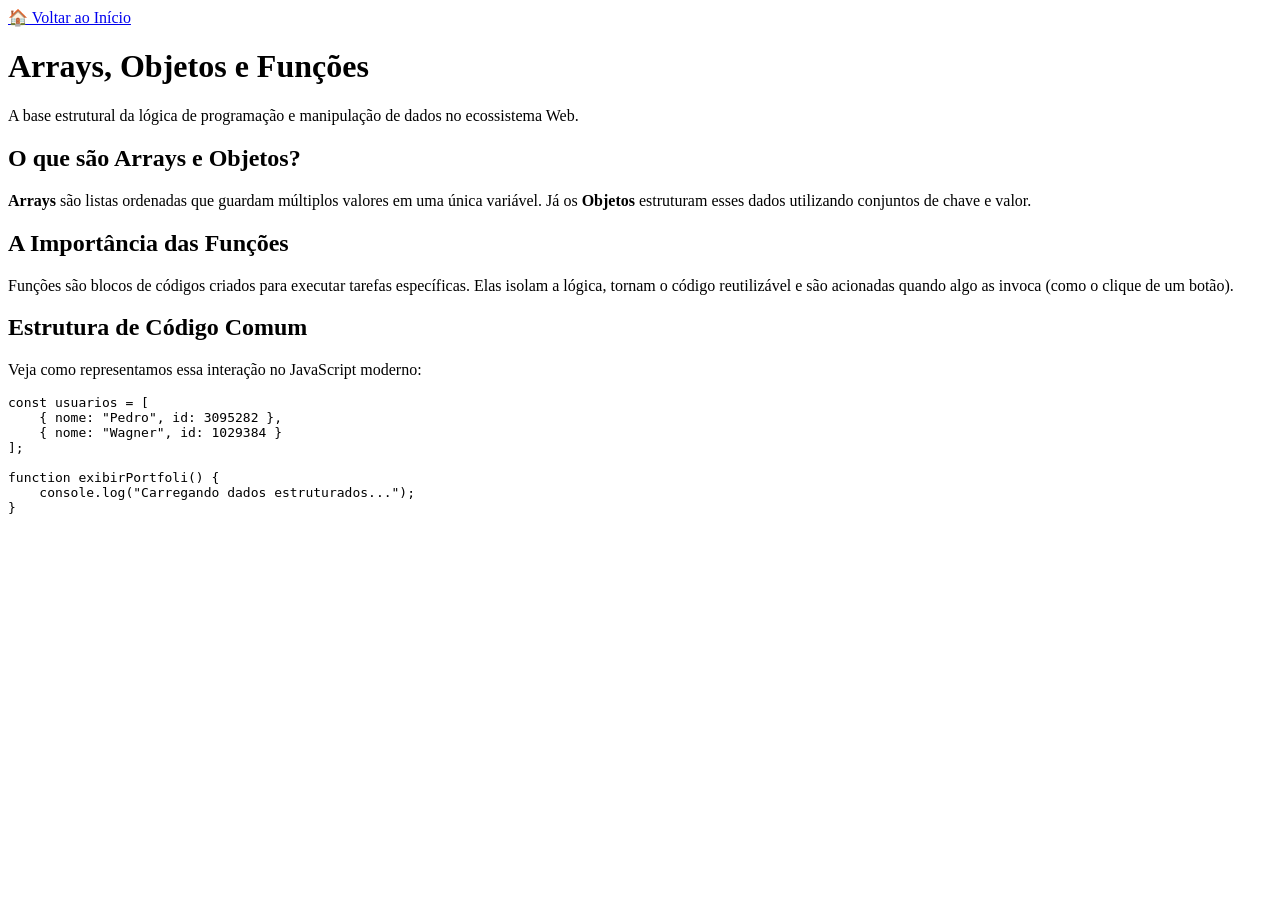
==== portfólio/Array e Objetos /index.html @ 5e875fb3 "Create index.html" ====
<!DOCTYPE html>
<html lang="pt-BR">
<head>
    <meta charset="UTF-8">
    <meta name="viewport" content="width=device-width, initial-scale=1.0">
    <link rel="stylesheet" href="style.css">
    <title>Arrays e Funções em JavaScript</title>
</head>
<body>

    <a href="index.html" class="botao-home">🏠 Voltar ao Início</a>

    <main class="page-container">
        <header class="page-header">
            <h1>Arrays, Objetos e Funções</h1>
            <p>A base estrutural da lógica de programação e manipulação de dados no ecossistema Web.</p>
        </header>

        <section class="card-section">
            <h2>O que são Arrays e Objetos?</h2>
            <p><strong>Arrays</strong> são listas ordenadas que guardam múltiplos valores em uma única variável. Já os <strong>Objetos</strong> estruturam esses dados utilizando conjuntos de chave e valor.</p>
        </section>

        <section class="card-section">
            <h2>A Importância das Funções</h2>
            <p>Funções são blocos de códigos criados para executar tarefas específicas. Elas isolam a lógica, tornam o código reutilizável e são acionadas quando algo as invoca (como o clique de um botão).</p>
        </section>

        <section class="card-section console-box">
            <h2>Estrutura de Código Comum</h2>
            <p>Veja como representamos essa interação no JavaScript moderno:</p>
            <pre>
<span class="keyword">const</span> <span class="variable">usuarios</span> = [
    { nome: <span class="string">"Pedro"</span>, id: <span class="number">3095282</span> },
    { nome: <span class="string">"Wagner"</span>, id: <span class="number">1029384</span> }
];

<span class="keyword">function</span> <span class="function-name">exibirPortfoli</span>() {
    <span class="variable">console</span>.log(<span class="string">"Carregando dados estruturados..."</span>);
}
            </pre>
        </section>
    </main>

</body>
</html>
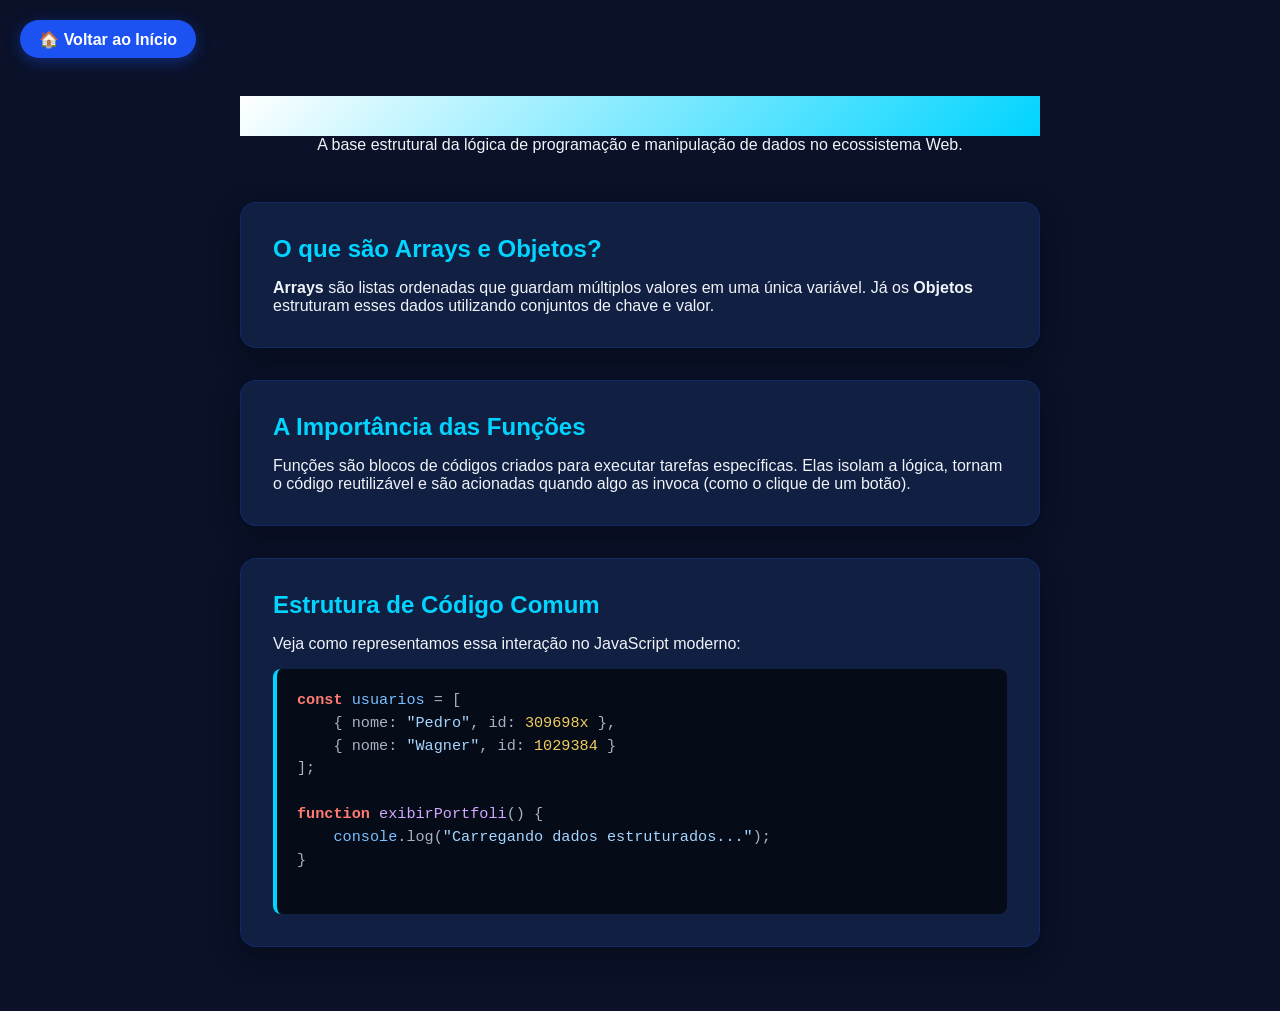
==== commit 5e729fbc: "Update index.html" ====
--- a/portfólio/Array e Objetos /index.html
+++ b/portfólio/Array e Objetos /index.html
@@ -31,7 +31,7 @@
             <p>Veja como representamos essa interação no JavaScript moderno:</p>
             <pre>
 <span class="keyword">const</span> <span class="variable">usuarios</span> = [
-    { nome: <span class="string">"Pedro"</span>, id: <span class="number">3095282</span> },
+    { nome: <span class="string">"Pedro"</span>, id: <span class="number">309698x</span> },
     { nome: <span class="string">"Wagner"</span>, id: <span class="number">1029384</span> }
 ];
 
--- a/portfólio/Array e Objetos /style.css
+++ b/portfólio/Array e Objetos /style.css
@@ -0,0 +1,93 @@
+:root {
+    --bg-dark-deep: #0a1128;
+    --bg-dark-card: #101f42;
+    --blue-royal: #1c52f2;
+    --blue-glow: #00d4ff;
+    --text-main: #f0f4f8;
+    --code-bg: #060b18;
+}
+
+* {
+    margin: 0;
+    padding: 0;
+    box-sizing: border-box;
+}
+
+body {
+    background-color: var(--bg-dark-deep);
+    color: var(--text-main);
+    font-family: 'Segoe UI', Roboto, sans-serif;
+    padding: 6rem 1rem 2rem;
+}
+
+.page-container {
+    max-width: 800px;
+    margin: 0 auto;
+}
+
+.page-header {
+    text-align: center;
+    margin-bottom: 3rem;
+}
+
+.page-header h1 {
+    font-size: 2.2rem;
+    background: linear-gradient(135deg, #ffffff, var(--blue-glow));
+    
+    -webkit-text-fill-color: transparent;
+}
+
+.card-section {
+    background-color: var(--bg-dark-card);
+    border: 1px solid rgba(28, 82, 242, 0.2);
+    border-radius: 16px;
+    padding: 2rem;
+    margin-bottom: 2rem;
+    box-shadow: 0 10px 30px rgba(0,0,0,0.3);
+}
+
+.card-section h2 {
+    color: var(--blue-glow);
+    margin-bottom: 1rem;
+}
+
+/* Bloco de Código Estilizado (Tema Dark Dev) */
+pre {
+    background-color: var(--code-bg);
+    border-left: 4px solid var(--blue-glow);
+    padding: 1.25rem;
+    border-radius: 8px;
+    font-family: 'Courier New', Courier, monospace;
+    font-size: 0.95rem;
+    line-height: 1.5;
+    overflow-x: auto;
+    color: #a9b2c3;
+    margin-top: 1rem;
+}
+
+/* Cores de Realce de Sintaxe */
+.keyword { color: #ff7b72; font-weight: bold; }
+.variable { color: #79c0ff; }
+.string { color: #a5d6ff; }
+.number { color: #f2cc60; }
+.function-name { color: #d2a8ff; }
+
+.botao-home {
+    position: fixed;
+    top: 20px;
+    left: 20px;
+    background-color: var(--blue-royal);
+    color: white;
+    padding: 0.6rem 1.2rem;
+    border-radius: 50px;
+    text-decoration: none;
+    font-weight: 600;
+    box-shadow: 0 4px 15px rgba(28, 82, 242, 0.4);
+    transition: all 0.3s;
+    z-index: 1000;
+}
+
+.botao-home:hover {
+    background-color: #1643c7;
+    transform: translateY(-2px);
+}
